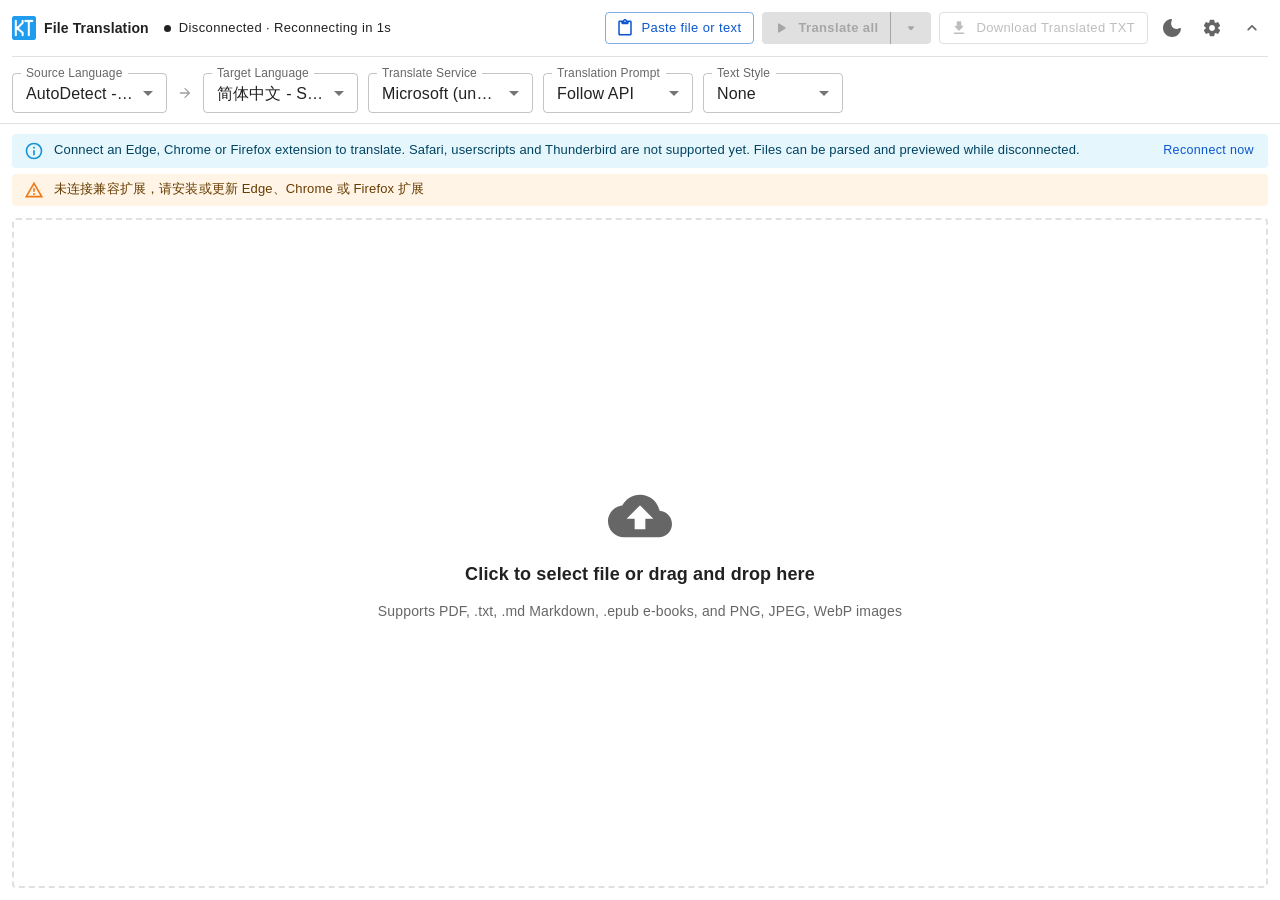
==== file-translate.html @ d0adaa75 "Deploying to gh-pages from @ pc418/kiss-translator@cb3b9b0e8a2aef64770258d5fb53d3358d7cbfb1 🚀" ====
<!doctype html><html lang="zh-CN"><head><meta charset="utf-8"/><meta name="viewport" content="width=device-width,initial-scale=1"/><title>文件翻译 - 免费在线 PDF、EPUB、Markdown、图片双语对照翻译 | KISS Translator</title><meta name="description" content="KISS Translator 在线文件翻译工具，支持 PDF 深度排版结构检测与公式解析、EPUB 电子书双语对照阅读与批量翻译导出、Markdown/TXT 翻译及图片 OCR 识别翻译。纯浏览器前端边缘计算与在线 API 结合，尊重隐私、数据安全。"/><meta name="keywords" content="文件翻译, PDF翻译, EPUB翻译, 电子书翻译, Markdown翻译, 图片翻译, OCR文字识别, 双语对照阅读, 免费文档翻译, File Translation, PDF Translator, EPUB bilingual reader, Document Translation, KISS Translator"/><meta name="author" content="Gabe"/><meta name="robots" content="index,follow,max-image-preview:large,max-snippet:-1,max-video-preview:-1"/><meta name="theme-color" content="#080b0f"/><link rel="icon" href="https://kiss-translator.rayjar.com/favicon.ico"/><link rel="canonical" href="https://kiss-translator.rayjar.com/file-translate.html"/><meta property="og:type" content="website"/><meta property="og:site_name" content="KISS Translator"/><meta property="og:title" content="文件翻译 - 免费在线 PDF、EPUB、Markdown、图片双语对照翻译 | KISS Translator"/><meta property="og:description" content="支持 PDF 深度结构解析与表格公式识别、EPUB 电子书双语对照阅读导出、TXT/Markdown 翻译与图片 OCR。纯浏览器前端处理，保护隐私。"/><meta property="og:url" content="https://kiss-translator.rayjar.com/file-translate.html"/><meta property="og:image" content="https://kiss-translator.rayjar.com/images/logo192.png"/><meta name="twitter:card" content="summary_large_image"/><meta name="twitter:title" content="文件翻译 - 免费在线 PDF、EPUB、Markdown、图片双语对照翻译 | KISS Translator"/><meta name="twitter:description" content="支持 PDF 深度结构解析与表格公式识别、EPUB 电子书双语对照阅读导出、TXT/Markdown 翻译与图片 OCR。纯浏览器前端处理，保护隐私。"/><meta name="twitter:image" content="https://kiss-translator.rayjar.com/images/logo192.png"/><script type="application/ld+json">{
        "@context": "https://schema.org",
        "@type": "WebApplication",
        "name": "KISS Translator 文件翻译",
        "alternateName": "KISS File Translation",
        "applicationCategory": "UtilityApplication",
        "operatingSystem": "All modern browsers (Chrome, Edge, Firefox, Safari)",
        "browserRequirements": "Requires JavaScript and HTML5 Canvas support",
        "description": "免费轻量在线文档双语翻译工作台。支持 PDF 原文解析、EPUB 电子书双语对照阅读与全书翻译导出、TXT/Markdown 文本以及 PNG/JPEG 图片 OCR 识别翻译。",
        "url": "https://kiss-translator.rayjar.com/file-translate.html",
        "offers": {
          "@type": "Offer",
          "price": "0",
          "priceCurrency": "USD"
        },
        "featureList": [
          "PDF 深度排版检测、表格与 LaTeX 公式解析、双语阅读与 Markdown 导出",
          "EPUB 电子书章节阅读、全书对照翻译、双语/纯译文 EPUB 导出",
          "Markdown 与纯文本文件对照翻译及导出",
          "图片 OCR 文字识别与选区翻译",
          "纯前端浏览器沙箱处理，保护文档与数据隐私"
        ]
      }</script><script defer="defer" src="./assets/homepage/fileTranslate.d35720c0.js"></script></head><body><noscript><header><h1>KISS Translator 文件翻译 - 在线文档双语对照翻译工具</h1><p>提供轻量、安全、纯前端保护隐私的文档与电子书双语翻译解决方案。</p></header><main><h2>支持的文件格式与功能</h2><ul><li><strong>PDF 文档</strong>：支持版面分析、文字提取、表格与数学公式解析、分章节翻译与 Markdown 导出。</li><li><strong>EPUB 电子书</strong>：支持单章精读翻译、整本批量翻译，导出双语或纯译文 EPUB。</li><li><strong>Markdown / TXT 纯文本</strong>：保持原始排版结构与格式标记。</li><li><strong>图片翻译（PNG / JPEG / WebP）</strong>：OCR 识别与区域翻译，支持下载译文图片。</li></ul><p><a href="./">返回 KISS Translator 首页</a></p></main></noscript><div id="root"></div></body></html>
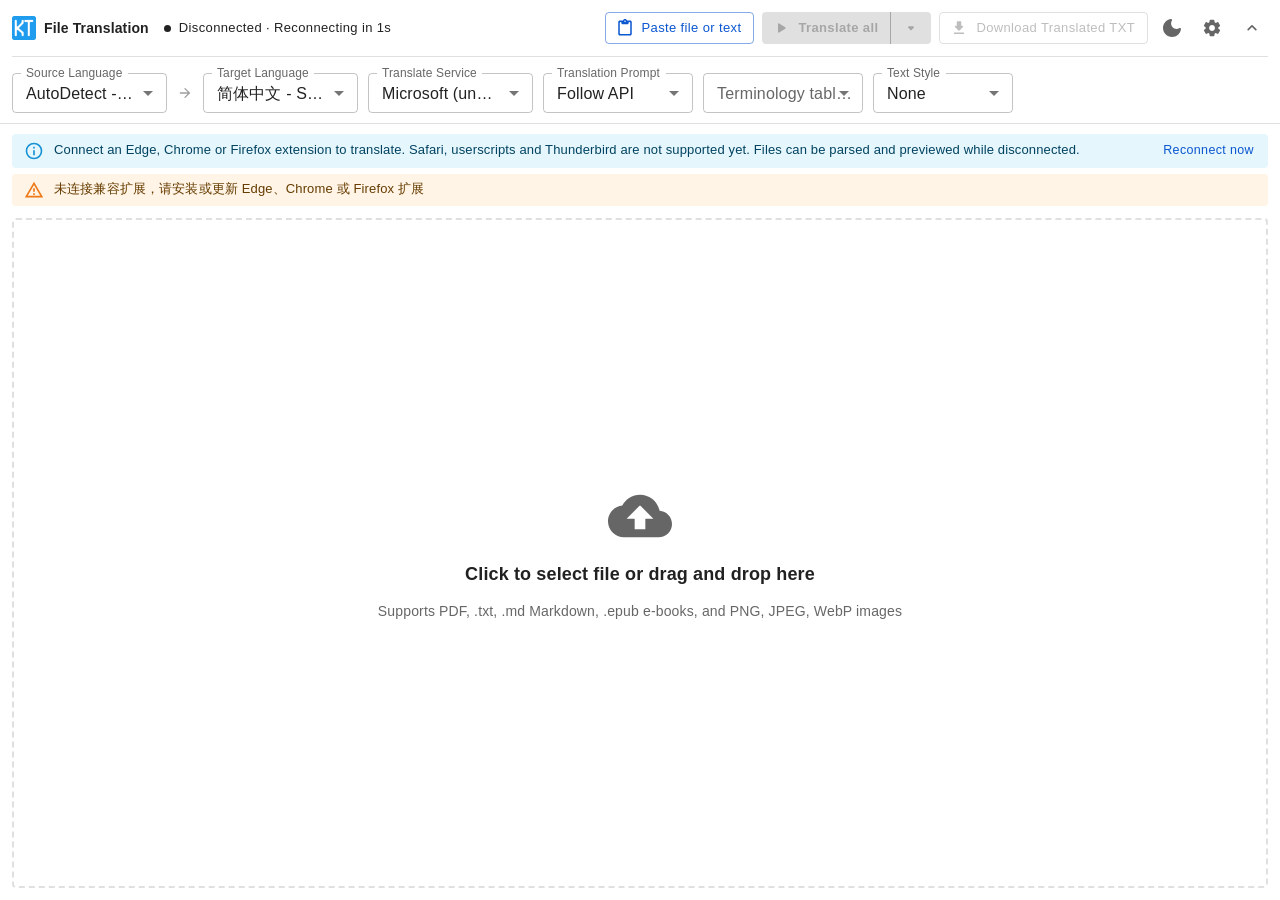
==== commit 4cda3810: "Deploying to gh-pages from @ pc418/kiss-translator@24b7654a196d31864ecb6ea63674a49822b10ed4 🚀" ====
--- a/file-translate.html
+++ b/file-translate.html
@@ -20,4 +20,4 @@
           "图片 OCR 文字识别与选区翻译",
           "纯前端浏览器沙箱处理，保护文档与数据隐私"
         ]
-      }</script><script defer="defer" src="./assets/homepage/fileTranslate.d35720c0.js"></script></head><body><noscript><header><h1>KISS Translator 文件翻译 - 在线文档双语对照翻译工具</h1><p>提供轻量、安全、纯前端保护隐私的文档与电子书双语翻译解决方案。</p></header><main><h2>支持的文件格式与功能</h2><ul><li><strong>PDF 文档</strong>：支持版面分析、文字提取、表格与数学公式解析、分章节翻译与 Markdown 导出。</li><li><strong>EPUB 电子书</strong>：支持单章精读翻译、整本批量翻译，导出双语或纯译文 EPUB。</li><li><strong>Markdown / TXT 纯文本</strong>：保持原始排版结构与格式标记。</li><li><strong>图片翻译（PNG / JPEG / WebP）</strong>：OCR 识别与区域翻译，支持下载译文图片。</li></ul><p><a href="./">返回 KISS Translator 首页</a></p></main></noscript><div id="root"></div></body></html>+      }</script><script defer="defer" src="./assets/homepage/fileTranslate.38a19338.js"></script></head><body><noscript><header><h1>KISS Translator 文件翻译 - 在线文档双语对照翻译工具</h1><p>提供轻量、安全、纯前端保护隐私的文档与电子书双语翻译解决方案。</p></header><main><h2>支持的文件格式与功能</h2><ul><li><strong>PDF 文档</strong>：支持版面分析、文字提取、表格与数学公式解析、分章节翻译与 Markdown 导出。</li><li><strong>EPUB 电子书</strong>：支持单章精读翻译、整本批量翻译，导出双语或纯译文 EPUB。</li><li><strong>Markdown / TXT 纯文本</strong>：保持原始排版结构与格式标记。</li><li><strong>图片翻译（PNG / JPEG / WebP）</strong>：OCR 识别与区域翻译，支持下载译文图片。</li></ul><p><a href="./">返回 KISS Translator 首页</a></p></main></noscript><div id="root"></div></body></html>
